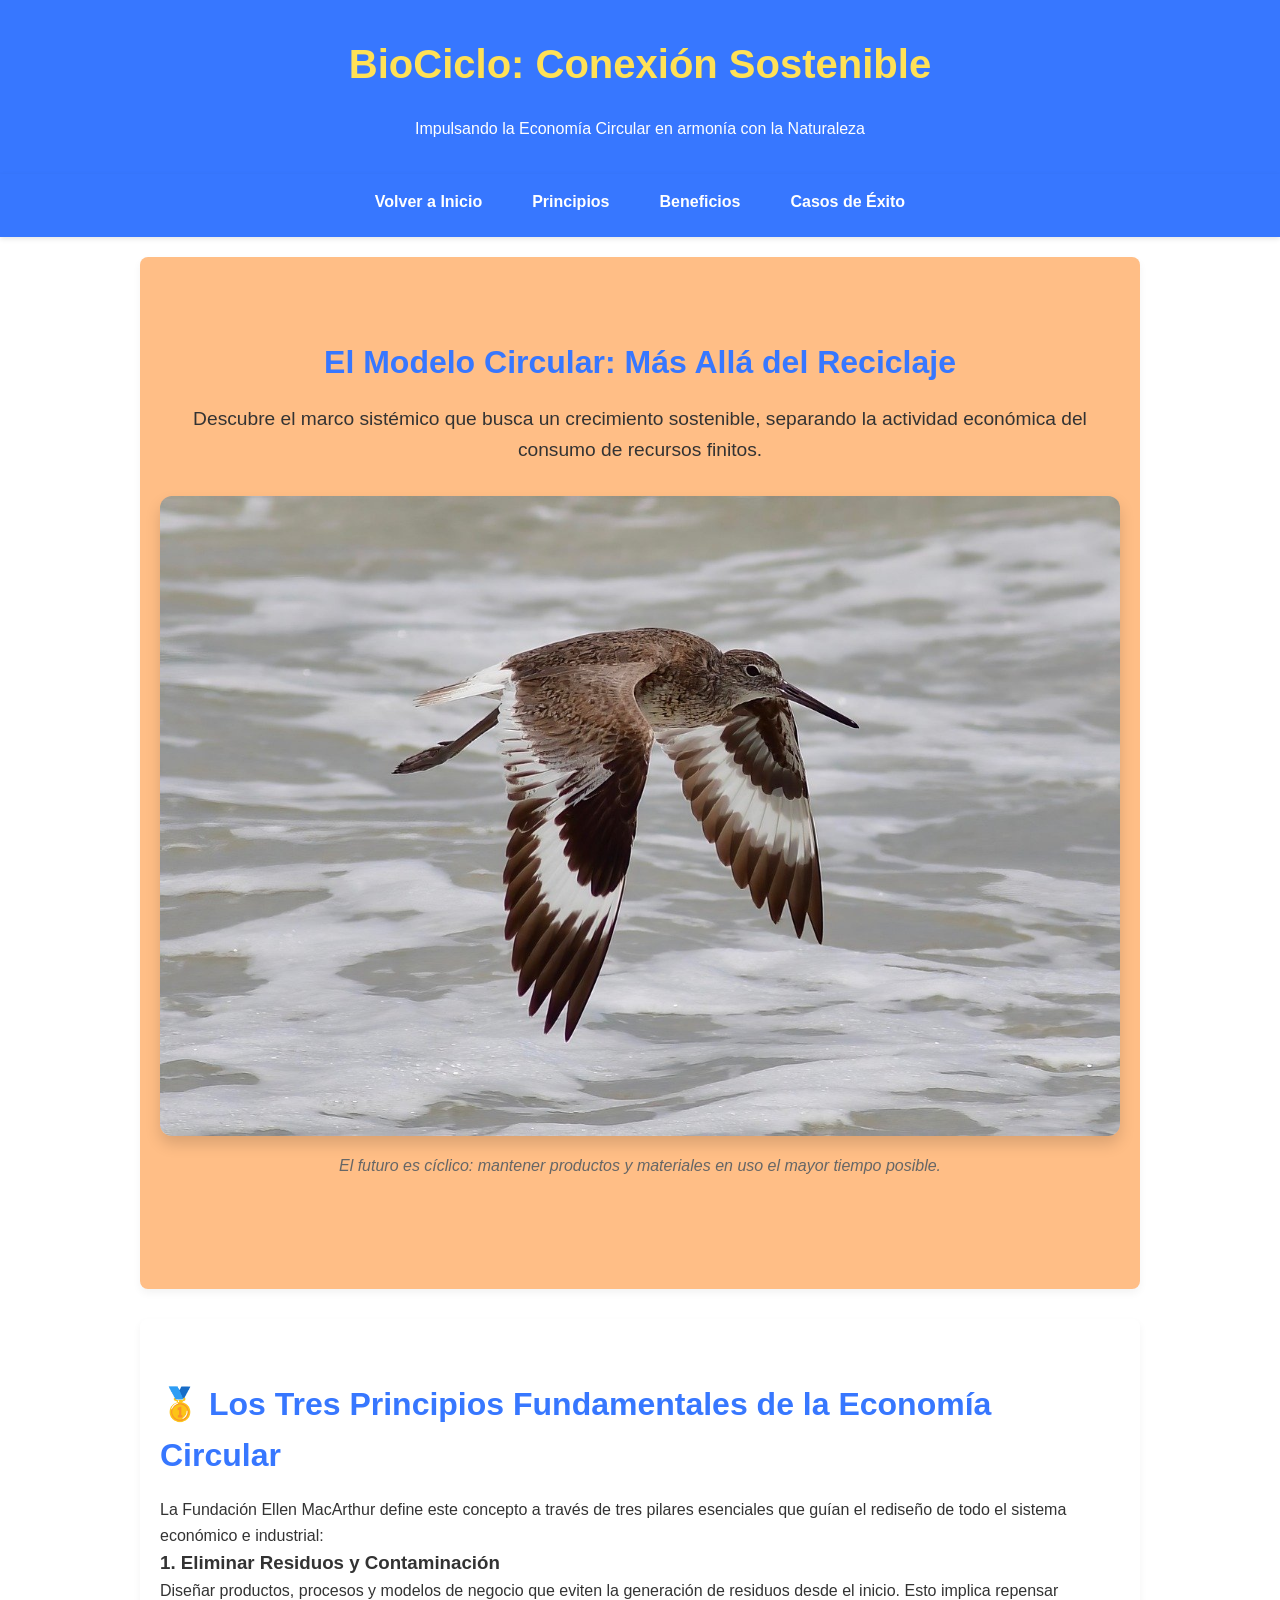
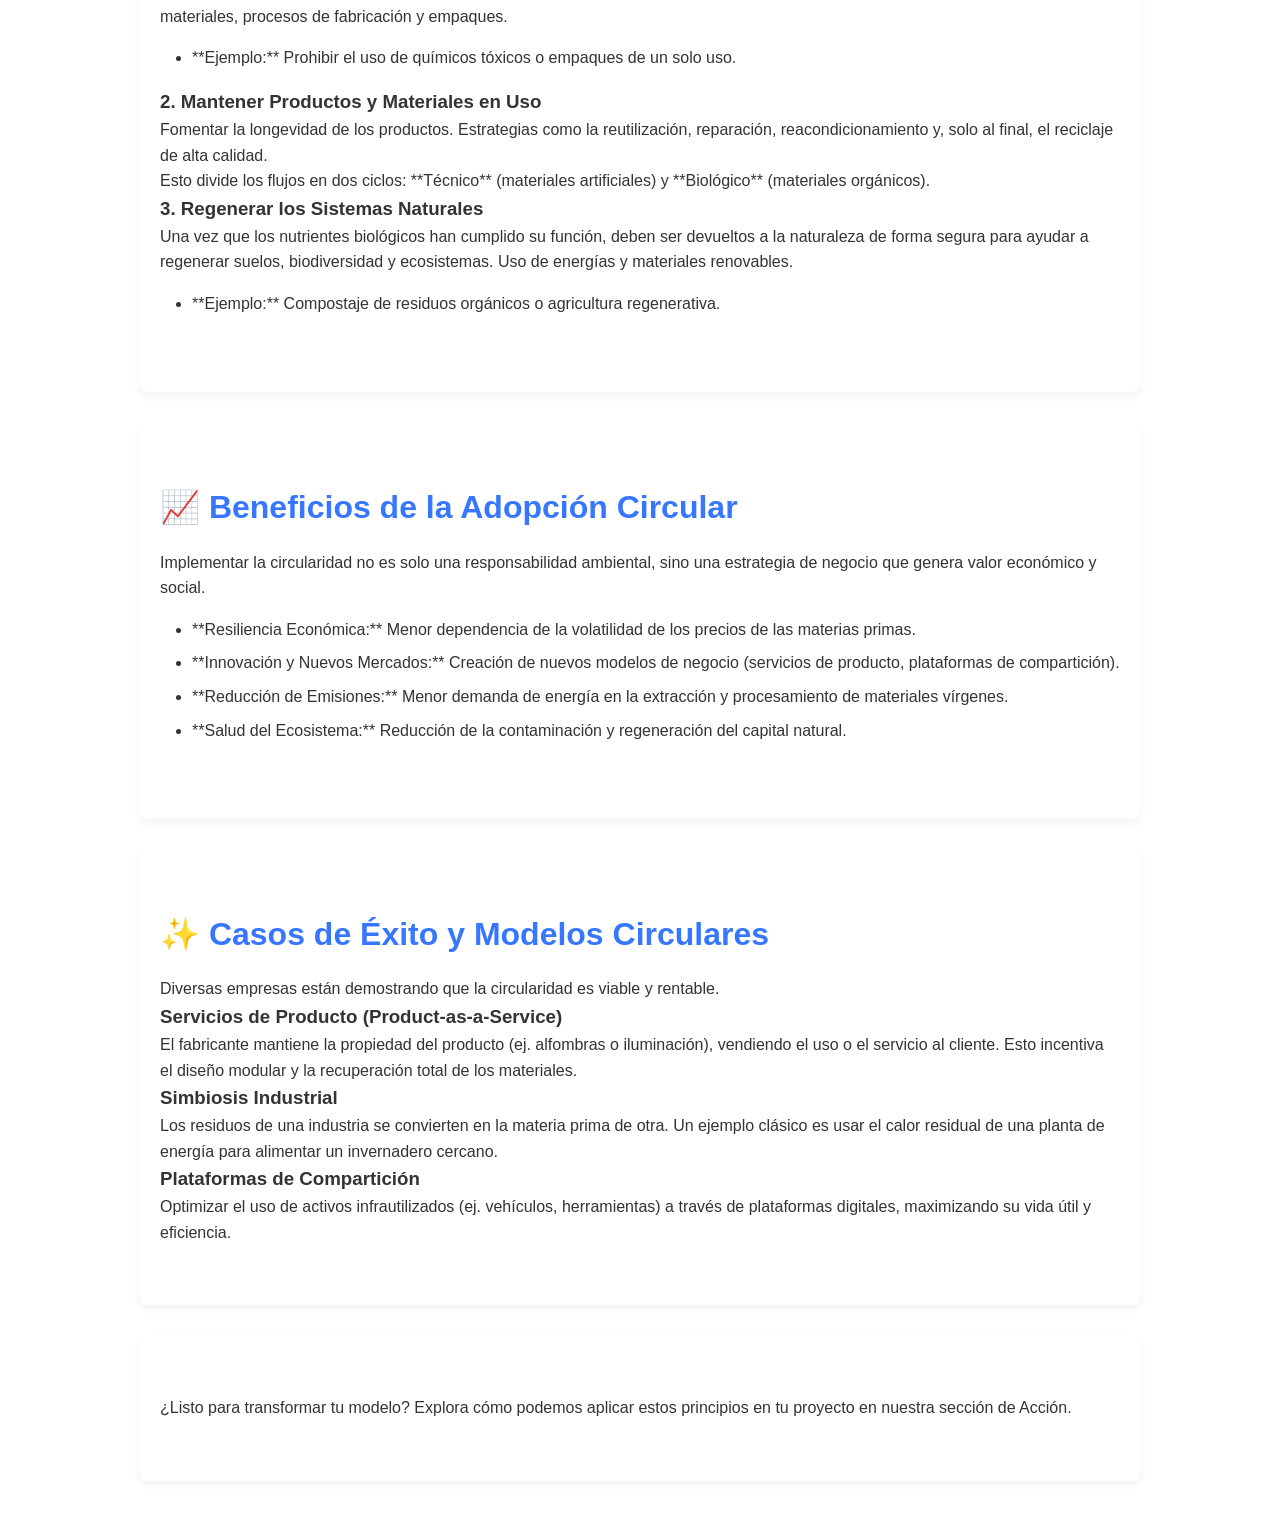
==== economia_circular.html @ 58f49d09 "Create economia_circular.html with Circular Economy content This HTML file introduces the concept of" ====
<!DOCTYPE html>
<html lang="es">
<head>
    <meta charset="UTF-8">
    <meta name="viewport" content="width=device-width, initial-scale=1.0">
    <title>Economía Circular - Principios, Beneficios y Ejemplos | BioCiclo</title>
    
    <link rel="stylesheet" href="css/styles.css">
    
</head>
<body>

    <header>
        <h1>BioCiclo: Conexión Sostenible</h1>
        <p>Impulsando la Economía Circular en armonía con la Naturaleza</p>
    </header>

    <nav>
        <ul>
            <li><a href="index.html#circular">Volver a Inicio</a></li>
            <li><a href="#principios">Principios</a></li>
            <li><a href="#beneficios">Beneficios</a></li>
            <li><a href="#ejemplos">Casos de Éxito</a></li>
        </ul>
    </nav>

    <main>
        
        <section class="hero">
            <h2>El Modelo Circular: Más Allá del Reciclaje</h2>
            <p>Descubre el marco sistémico que busca un crecimiento sostenible, separando la actividad económica del consumo de recursos finitos.</p>
            <figure>
                <img src="images/imagen_ave.jpg" alt="Ilustración del ciclo de la vida y la regeneración">
                <figcaption>El futuro es cíclico: mantener productos y materiales en uso el mayor tiempo posible.</figcaption>
            </figure>
        </section>
        
        <section id="principios">
            <h2>🥇 Los Tres Principios Fundamentales de la Economía Circular</h2>
            <p>La Fundación Ellen MacArthur define este concepto a través de tres pilares esenciales que guían el rediseño de todo el sistema económico e industrial:</p>
            
            <div class="principios-grid">
                
                <article>
                    <h3>1. Eliminar Residuos y Contaminación</h3>
                    <p>Diseñar productos, procesos y modelos de negocio que eviten la generación de residuos desde el inicio. Esto implica repensar materiales, procesos de fabricación y empaques.</p>
                    <ul>
                        <li>**Ejemplo:** Prohibir el uso de químicos tóxicos o empaques de un solo uso.</li>
                    </ul>
                </article>
                
                <article>
                    <h3>2. Mantener Productos y Materiales en Uso</h3>
                    <p>Fomentar la longevidad de los productos. Estrategias como la reutilización, reparación, reacondicionamiento y, solo al final, el reciclaje de alta calidad.</p>
                    <p>Esto divide los flujos en dos ciclos: **Técnico** (materiales artificiales) y **Biológico** (materiales orgánicos).</p>
                </article>

                <article>
                    <h3>3. Regenerar los Sistemas Naturales</h3>
                    <p>Una vez que los nutrientes biológicos han cumplido su función, deben ser devueltos a la naturaleza de forma segura para ayudar a regenerar suelos, biodiversidad y ecosistemas. Uso de energías y materiales renovables.</p>
                    <ul>
                        <li>**Ejemplo:** Compostaje de residuos orgánicos o agricultura regenerativa.</li>
                    </ul>
                </article>
                
            </div>
        </section>

        <section id="beneficios">
            <h2>📈 Beneficios de la Adopción Circular</h2>
            <p>Implementar la circularidad no es solo una responsabilidad ambiental, sino una estrategia de negocio que genera valor económico y social.</p>
            
            <ul>
                <li>**Resiliencia Económica:** Menor dependencia de la volatilidad de los precios de las materias primas.</li>
                <li>**Innovación y Nuevos Mercados:** Creación de nuevos modelos de negocio (servicios de producto, plataformas de compartición).</li>
                <li>**Reducción de Emisiones:** Menor demanda de energía en la extracción y procesamiento de materiales vírgenes.</li>
                <li>**Salud del Ecosistema:** Reducción de la contaminación y regeneración del capital natural.</li>
            </ul>
        </section>

        <section id="ejemplos">
            <h2>✨ Casos de Éxito y Modelos Circulares</h2>
            <p>Diversas empresas están demostrando que la circularidad es viable y rentable.</p>

            <article class="caso-ejemplo">
                <h3>Servicios de Producto (Product-as-a-Service)</h3>
                <p>El fabricante mantiene la propiedad del producto (ej. alfombras o iluminación), vendiendo el uso o el servicio al cliente. Esto incentiva el diseño modular y la recuperación total de los materiales.</p>
            </article>

            <article class="caso-ejemplo">
                <h3>Simbiosis Industrial</h3>
                <p>Los residuos de una industria se convierten en la materia prima de otra. Un ejemplo clásico es usar el calor residual de una planta de energía para alimentar un invernadero cercano.</p>
            </article>

            <article class="caso-ejemplo">
                <h3>Plataformas de Compartición</h3>
                <p>Optimizar el uso de activos infrautilizados (ej. vehículos, herramientas) a través de plataformas digitales, maximizando su vida útil y eficiencia.</p>
            </article>
        </section>

        <section class="llamada-a-accion">
            <p>¿Listo para transformar tu modelo? Explora cómo podemos aplicar estos principios en tu proyecto en nuestra sección de Acción.</p>
            <a href
---- css/styles.css ----
/* ================================================= */
/* 1. VARIABLES CSS: PALETA DE COLORES */
/* ================================================= */
:root {
    /* Colores primarios basados en la imagen */
    --color-principal-claro: #FFBE86; /* Peach Glow - Fondo suave */
    --color-secundario-brillante: #FFE156; /* Mustard - Acentos vibrantes */
    --color-fondo-base: #FFE9CE; /* Champagne Mist - Fondo de secciones neutro */
    --color-acento-suave: #FFB5C2; /* Cherry Blossom - Botones o enlaces de acento */
    
    /* Color de texto principal y elementos de navegación */
    --color-primario-oscuro: #3777FF; /* Crayola Blue - Texto, encabezados, fondo de menú */
    
    /* Colores Neutrales (complementarios) */
    --color-texto: #333333;
    --color-blanco: #FFFFFF;
}

/* ================================================= */
/* 2. RESET BÁSICO Y TIPOGRAFÍA */
/* ================================================= */
* {
    box-sizing: border-box;
    margin: 0;
    padding: 0;
}

body {
    font-family: 'Arial', sans-serif; /* Puedes cambiar por una fuente web como Google Fonts */
    color: var(--color-texto);
    background-color: var(--color-blanco);
    line-height: 1.6;
}

/* Encabezados */
h1, h2 {
    color: var(--color-primario-oscuro);
    margin-bottom: 0.5em;
    font-weight: 700;
}

h2 {
    font-size: 2em;
}

/* ================================================= */
/* 3. ESTRUCTURA: HEADER Y NAV */
/* ================================================= */
header {
    background-color: var(--color-primario-oscuro);
    color: var(--color-blanco);
    padding: 2em 1em;
    text-align: center;
}

header h1 {
    color: var(--color-secundario-brillante);
    font-size: 2.5em;
}

/* Navegación */
nav {
    background-color: var(--color-primario-oscuro);
    position: sticky;
    top: 0;
    z-index: 100;
    box-shadow: 0 2px 5px rgba(0, 0, 0, 0.1);
}

nav ul {
    list-style: none;
    display: flex;
    justify-content: center;
    max-width: 1000px;
    margin: 0 auto;
}

nav ul li a {
    display: block;
    padding: 15px 25px;
    text-decoration: none;
    color: var(--color-blanco);
    font-weight: 600;
    transition: background-color 0.3s;
}

nav ul li a:hover {
    background-color: rgba(255, 255, 255, 0.2); /* Fondo más claro al pasar el ratón */
    color: var(--color-secundario-brillante);
}


/* ================================================= */
/* 4. SECCIONES PRINCIPALES (MAIN) */
/* ================================================= */
main {
    padding: 20px 0;
}

section {
    padding: 60px 20px;
    margin: 0 auto;
    max-width: 1000px;
    border-radius: 8px;
    margin-bottom: 30px;
    box-shadow: 0 4px 8px rgba(0, 0, 0, 0.05);
}

/* Sección HERO */
.hero {
    text-align: center;
    padding: 80px 20px;
    background-color: var(--color-principal-claro); /* Peach Glow */
}

.hero p {
    font-size: 1.2em;
    color: var(--color-texto);
    margin-top: 10px;
}

/* Imagen y Figura */
.hero figure {
    margin: 30px 0;
    text-align: center;
}

.hero img {
    max-width: 100%;
    height: auto;
    border-radius: 12px;
    box-shadow: 0 8px 15px rgba(0, 0, 0, 0.15);
}

figcaption {
    margin-top: 10px;
    font-style: italic;
    color: #666;
}

/* Estilos Específicos de Secciones */
#circular {
    background-color: var(--color-fondo-base); /* Champagne Mist */
}

#naturaleza {
    background-color: var(--color-principal-claro); /* Peach Glow */
}

#accion {
    background-color: var(--color-fondo-base); /* Champagne Mist */
}

/* Listas y Citas */
ul, ol {
    margin: 1em 0 1em 2em;
}

ul li, ol li {
    margin-bottom: 0.5em;
}

blockquote {
    border-left: 5px solid var(--color-acento-suave);
    padding: 10px 20px;
    margin: 20px 0;
    background-color: rgba(255, 181, 194, 0.1); /* Cherry Blossom muy transparente */
    font-style: italic;
}

/* ================================================= */
/* 5. FOOTER */
/* ================================================= */
footer {
    background-color: var(--color-texto); /* Gris oscuro para contraste */
    color: var(--color-fondo-base);
    text-align: center;
    padding: 1.5em 0;
    margin-top: 40px;
}
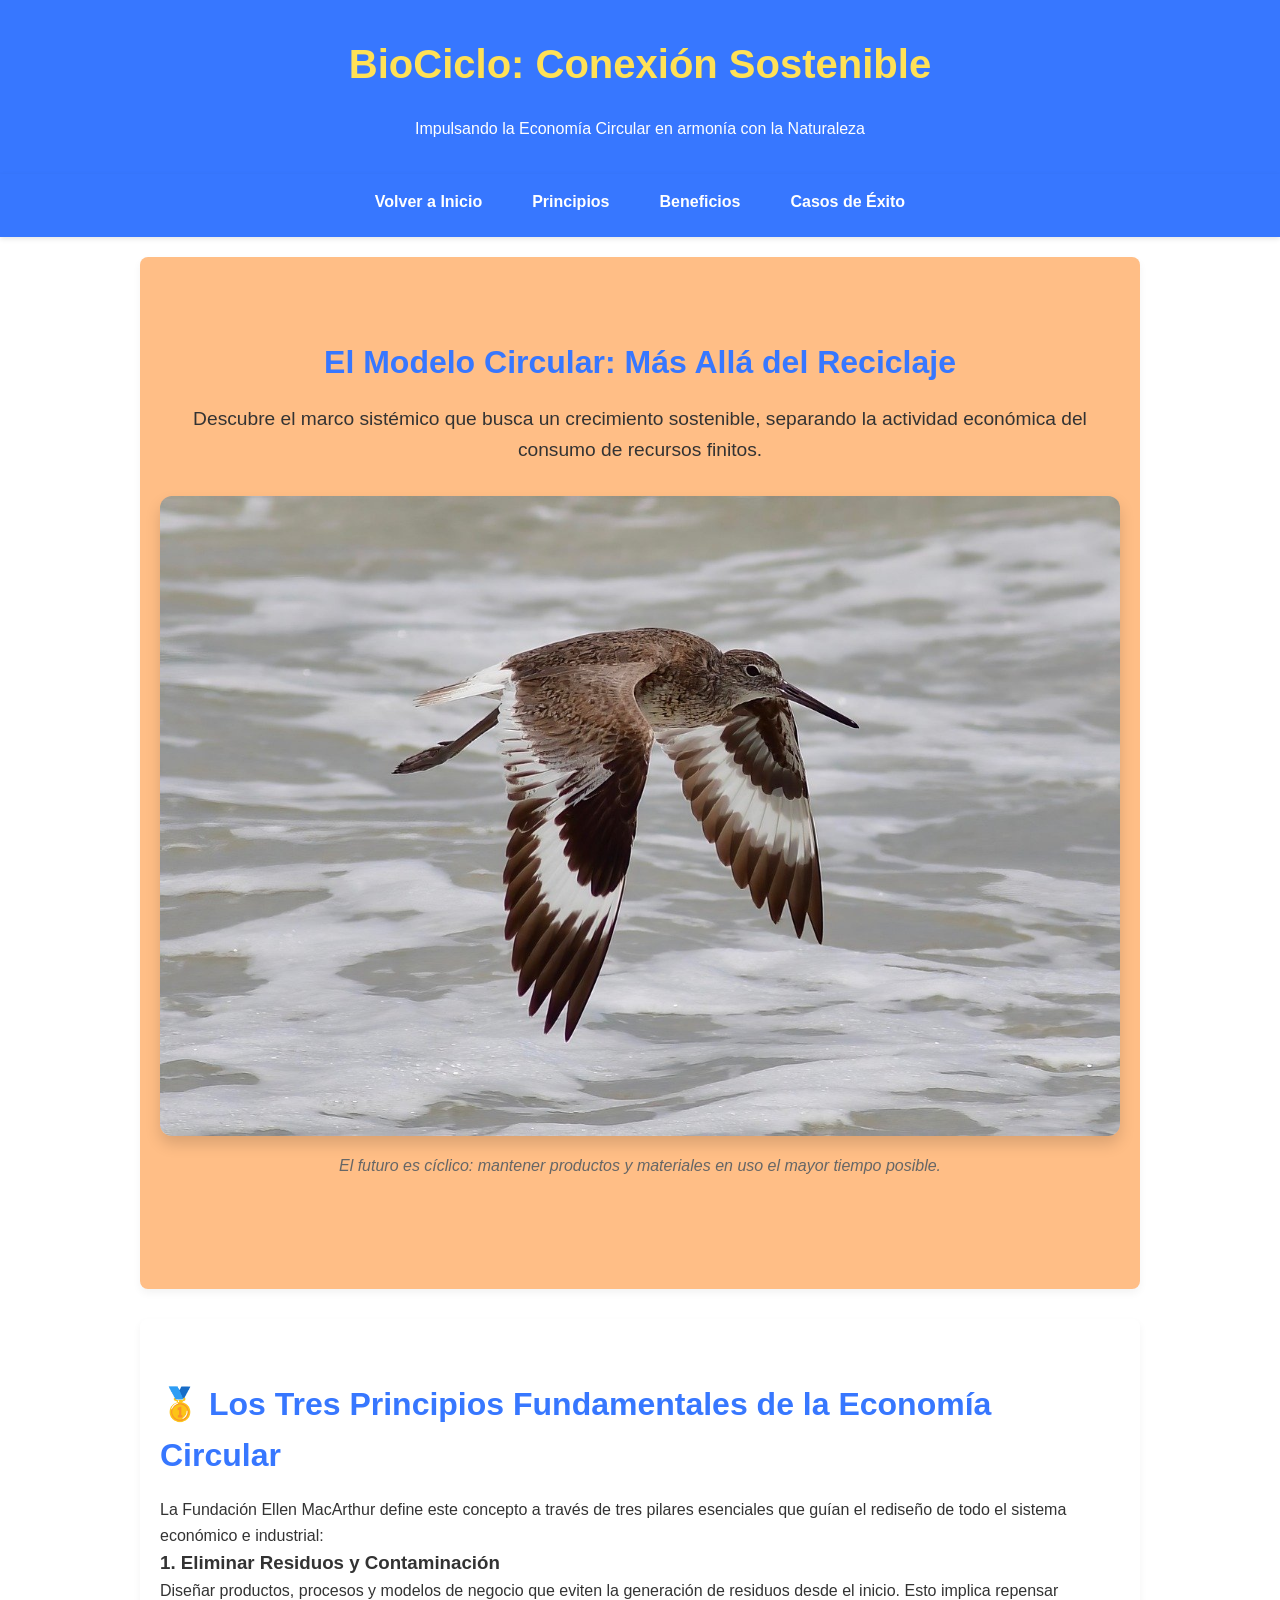
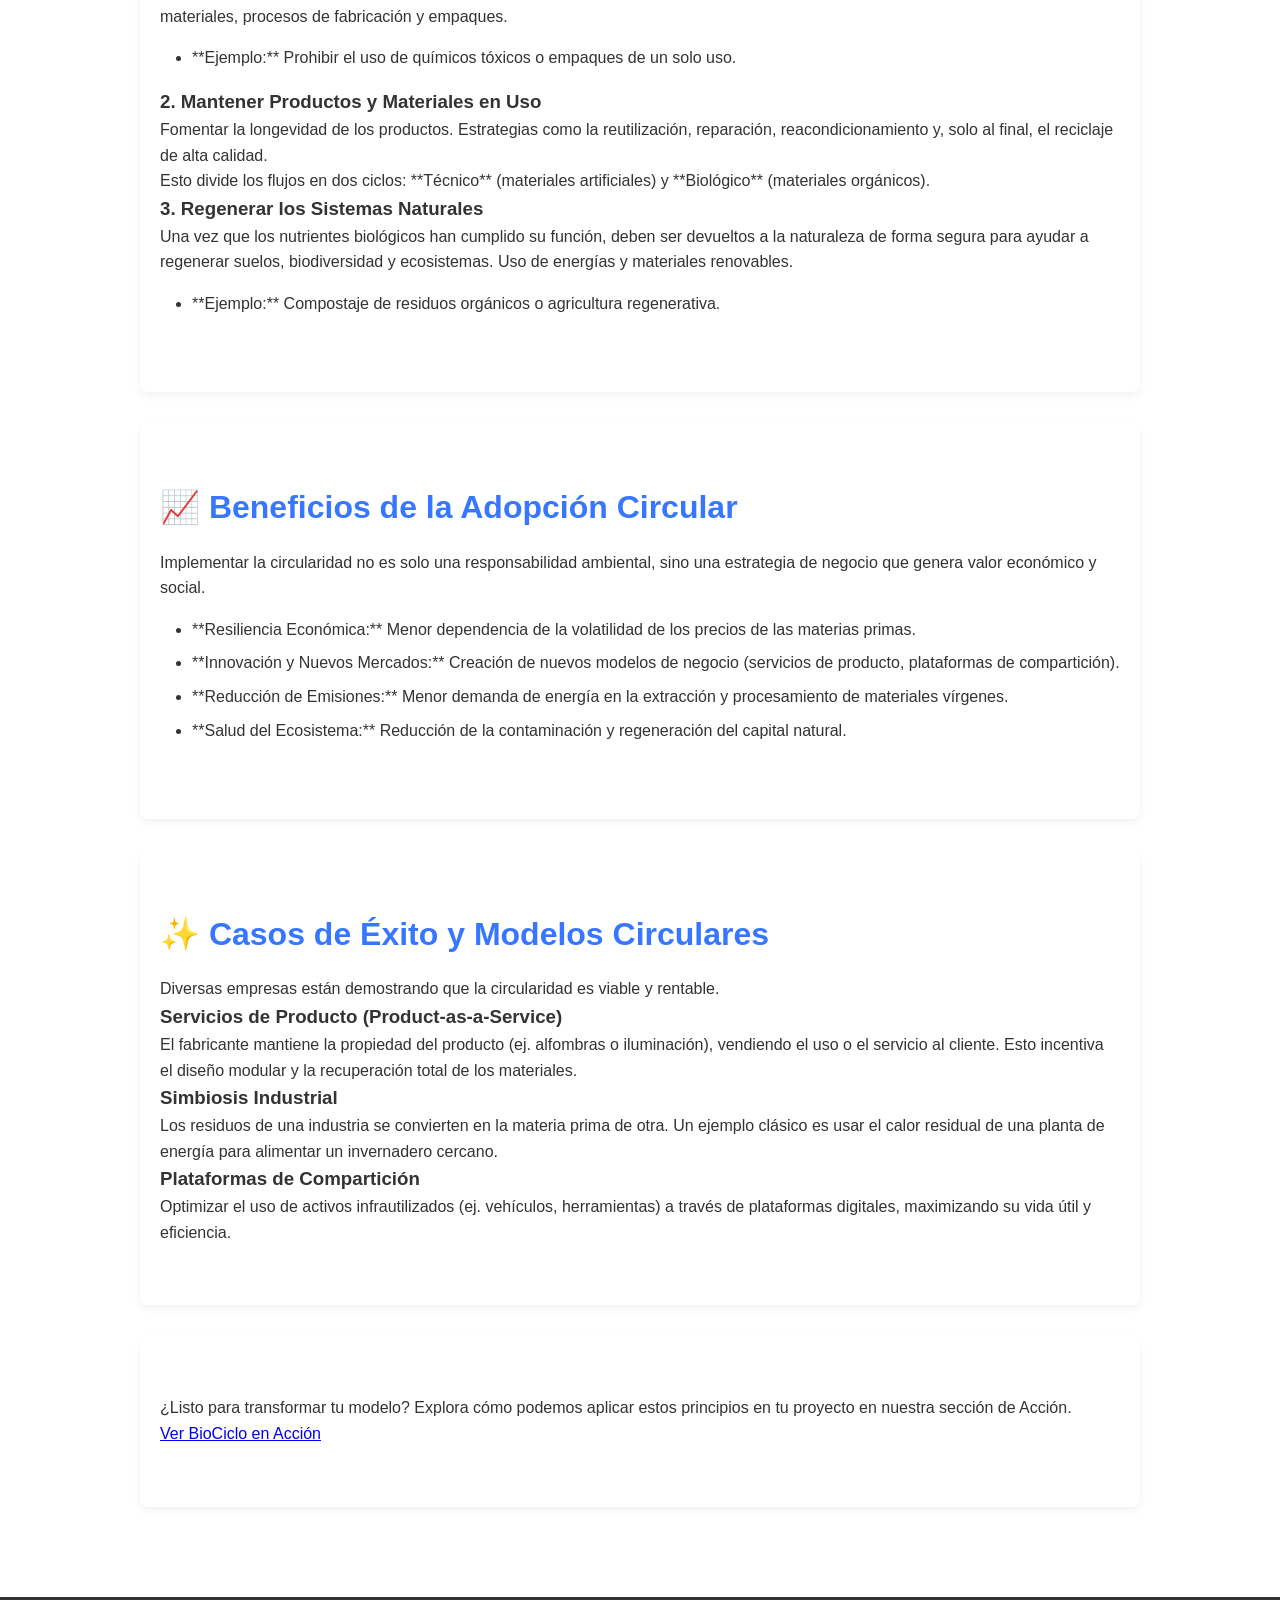
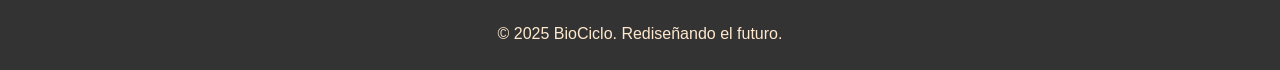
==== commit b9a15085: "Fix HTML structure and add call to action" ====
--- a/economia_circular.html
+++ b/economia_circular.html
@@ -100,4 +100,14 @@
 
         <section class="llamada-a-accion">
             <p>¿Listo para transformar tu modelo? Explora cómo podemos aplicar estos principios en tu proyecto en nuestra sección de Acción.</p>
-            <a href
+            <a href="index.html#accion" class="btn-principal">Ver BioCiclo en Acción</a>
+        </section>
+
+    </main>
+
+    <footer>
+        <p>&copy; 2025 BioCiclo. Rediseñando el futuro.</p>
+    </footer>
+
+</body>
+</html>
